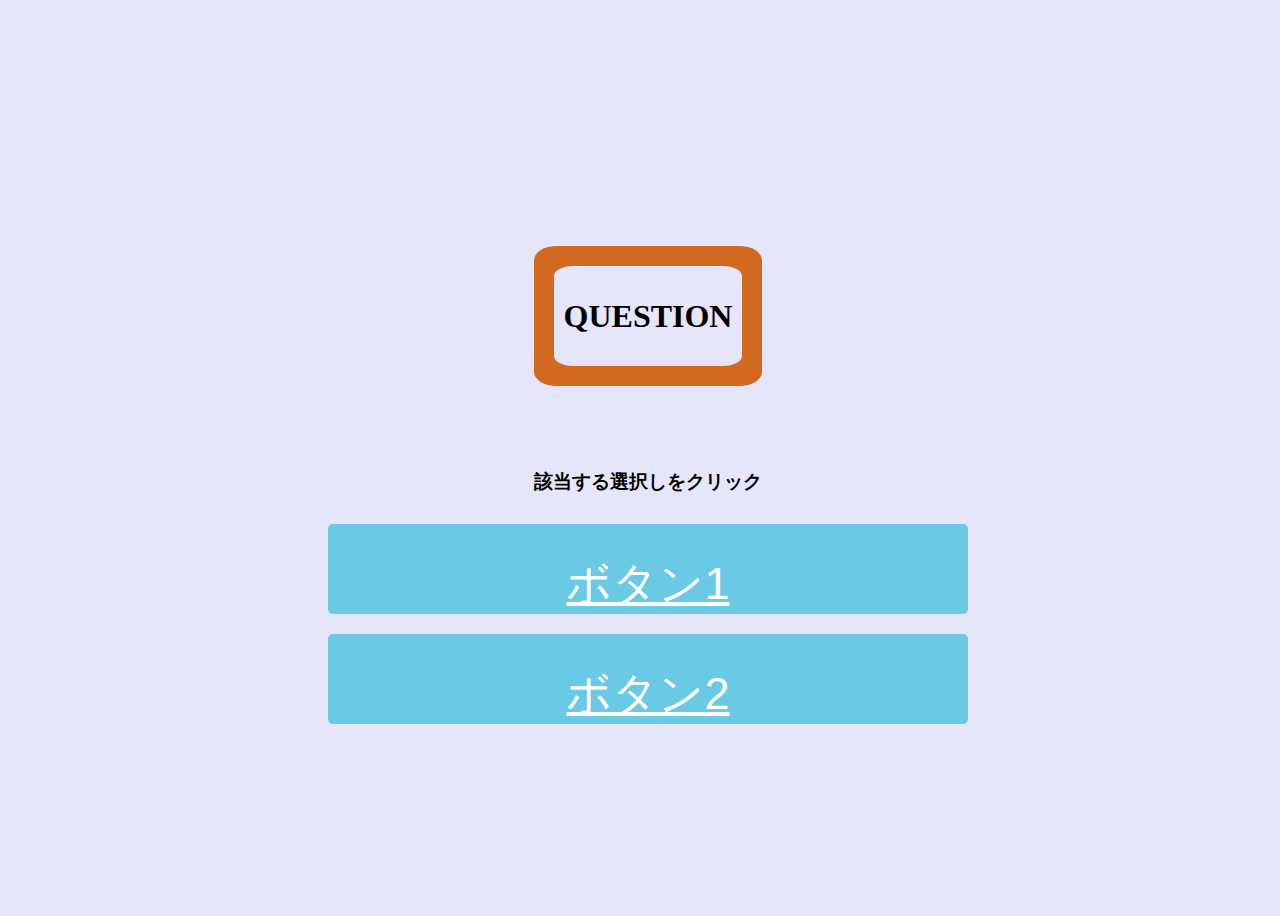
==== NagaeProject/Q1 time/index.html @ 132e0317 "Rename 000_index.html to index.html" ====
<!DOCTYPE html>
<html lang="ja">
    <head>
        <meta charset="UTF-8">
        <title>haha</title>
        <link rel="stylesheet" href="style.css" type="text/css">
        <meta name="robots" content="noindex">
    </head>
    <body>
        <div class="question_outside">
           <div class="question_inside">
            <h1>QUESTION</h1>
           </div>
        </div>
        <h3>該当する選択しをクリック</h3>
        <button >
           <a href="100"> ボタン1</a>
        </button>
	    <button >
            <a href="200"> ボタン2</a>
         </button>
    </body>
</html>
---- NagaeProject/Q1 time/style.css ----
h1{
    text-align: center;
}
body {
    background-color: #e6e6fa;
    display: flex;
    flex-direction: column;
    justify-content: center;
    align-items: center;
    height: 100vh;
    width: 100vw;
}

button {
    height: 10vh;
    width: 50vw;
    margin: 10px;
    padding:  30px;
    background-color: #6ac9e4;
    color: white;
    border: none;
    border-radius: 5px;
    font-size: 16px;
    cursor: pointer;
    
}

button:hover{
    opacity: 0.5;
}

a{
    color: #ffffff;
    font-size: 5vb;
}
.question_outside{
    margin: 5%;
    padding: 10px;
    background-color:chocolate;
    border-radius: 10%;
}
.question_inside{
    margin: 10px;
    background-color: #e6e6fa;
    padding: 10px;
    border-radius: 10%;
}
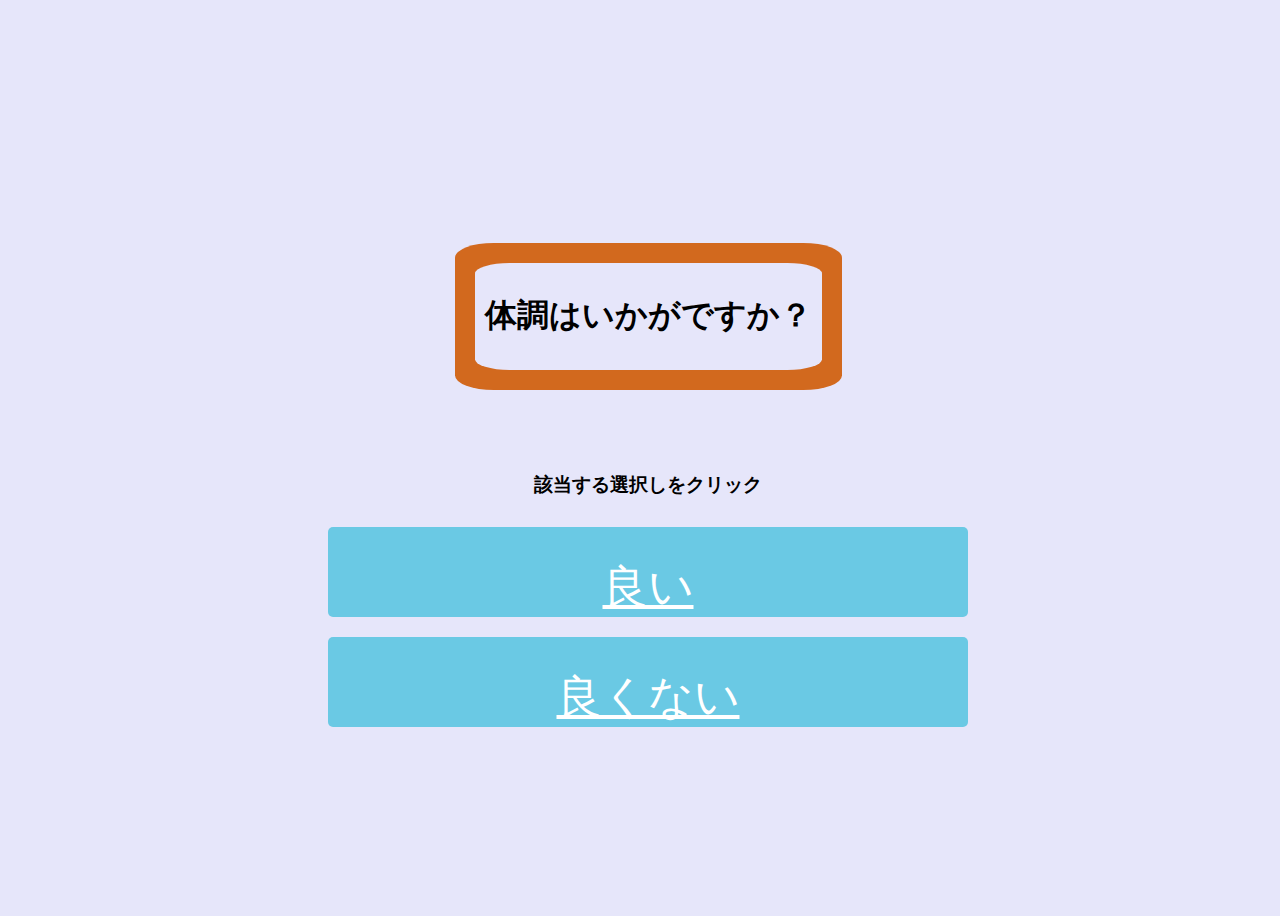
==== commit a8a246d5: "Update index.html" ====
--- a/NagaeProject/Q1 time/index.html
+++ b/NagaeProject/Q1 time/index.html
@@ -2,22 +2,22 @@
 <html lang="ja">
     <head>
         <meta charset="UTF-8">
-        <title>haha</title>
+        <title>Farst Question</title>
         <link rel="stylesheet" href="style.css" type="text/css">
         <meta name="robots" content="noindex">
     </head>
     <body>
         <div class="question_outside">
            <div class="question_inside">
-            <h1>QUESTION</h1>
+            <h1>体調はいかがですか？</h1>
            </div>
         </div>
         <h3>該当する選択しをクリック</h3>
         <button >
-           <a href="100"> ボタン1</a>
+           <a href="https://michelan-code.github.io/100_HTML/"> 良い</a>
         </button>
 	    <button >
-            <a href="200"> ボタン2</a>
+            <a href="200"> 良くない</a>
          </button>
     </body>
 </html> 
--- a/NagaeProject/Q1 time/style.css
+++ b/NagaeProject/Q1 time/style.css
@@ -44,4 +44,4 @@
     background-color: #e6e6fa;
     padding: 10px;
     border-radius: 10%;
-}+}
